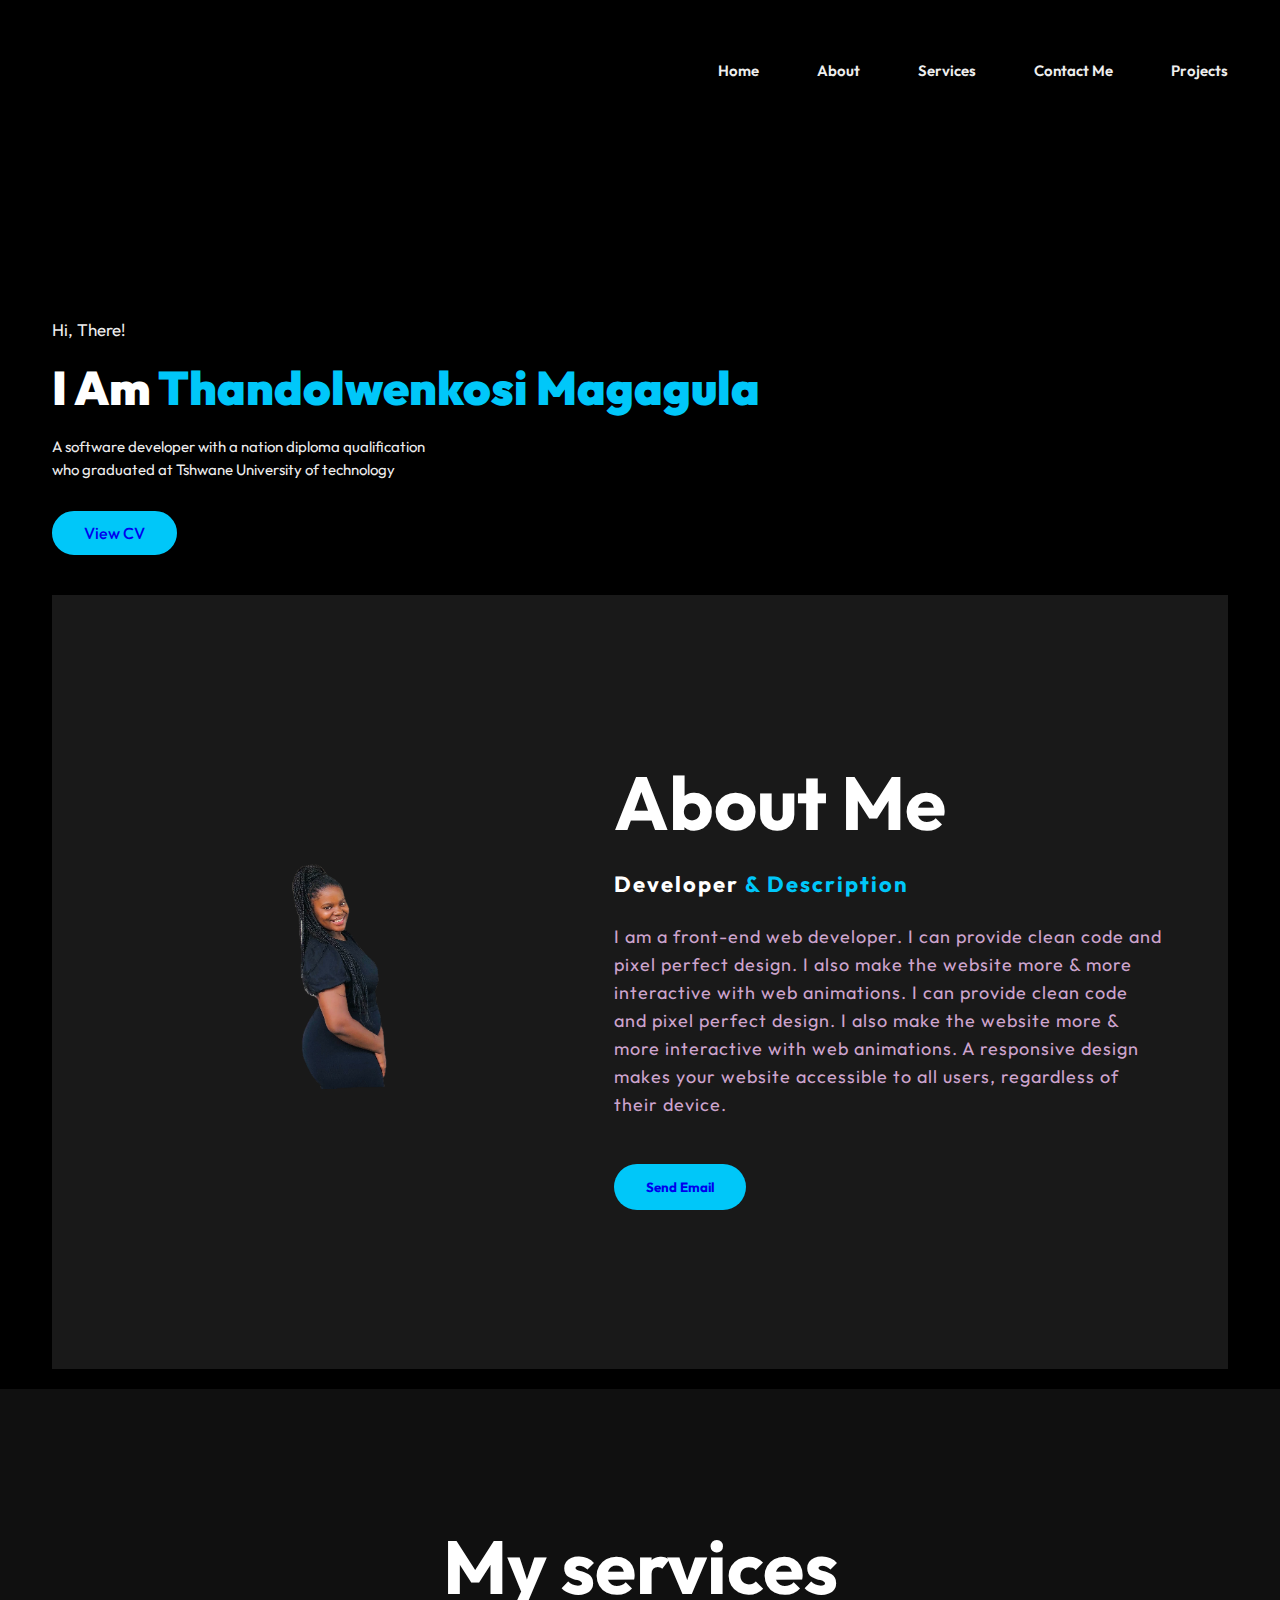
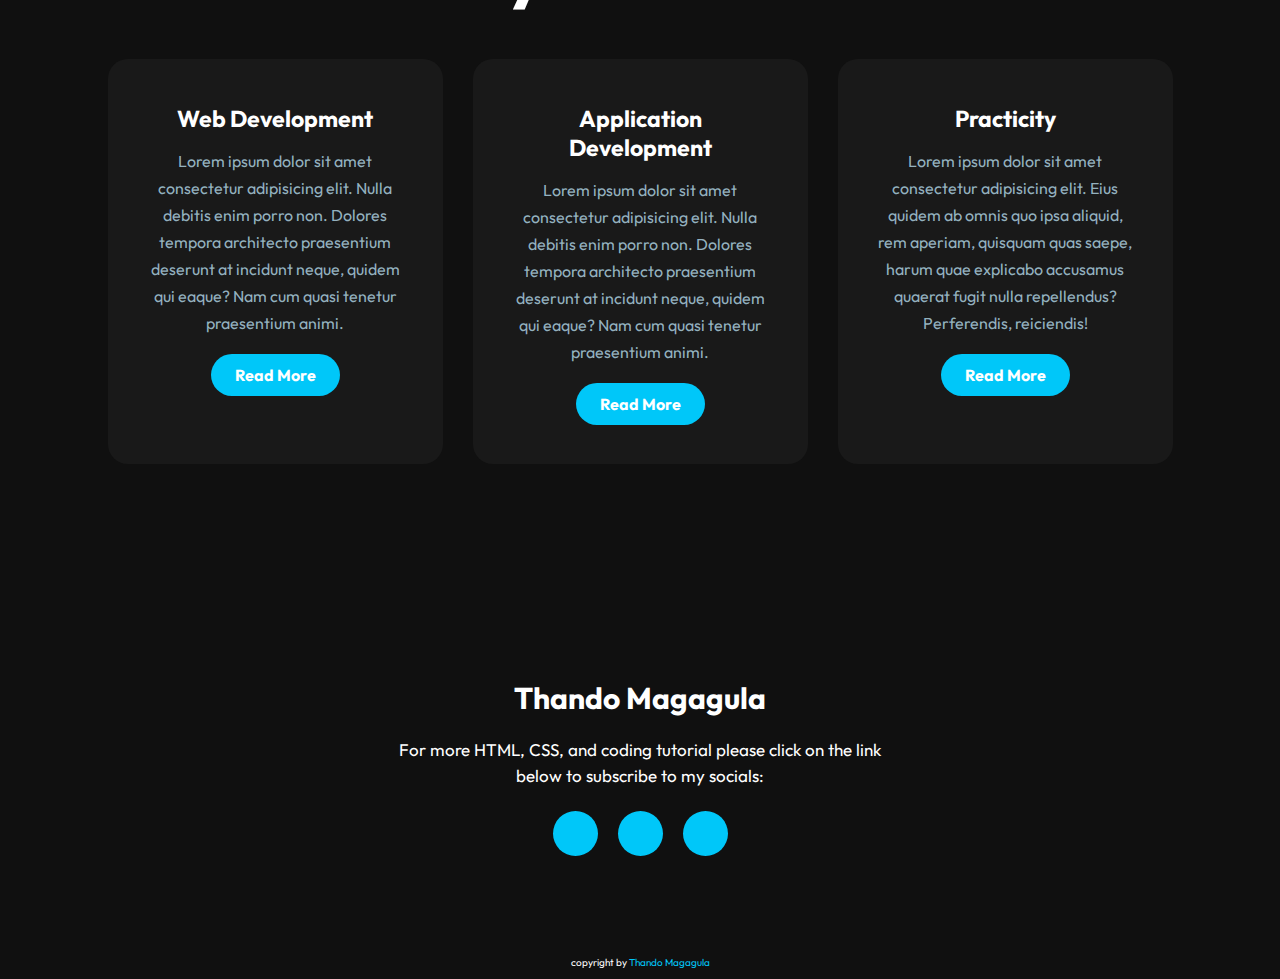
==== index.html @ a2f6e9e7 "Add files via upload" ====
<!DOCTYPE html>
<html>
    <head>
        <meta name="referrer" content="strict-origin" />
       <title>Thandolwenkosi</title> 
       <link rel="stylesheet" href="style.css">
  
 
       <link rel="preconnect" href="https://fonts.googleapis.com">
        <link rel="preconnect" href="https://fonts.gstatic.com" crossorigin>
        <link href="https://fonts.googleapis.com/css2?family=Outfit:wght@100;200;300;400;600&display=swap" rel="stylesheet">
        
        <link rel="preconnect" href="https://fonts.gstatic.com" />
        <link
          href="https://fonts.googleapis.com/css2?family=Josefin+Sans:ital,wght@0,100;0,200;0,300;0,400;0,500;0,600;0,700;1,100;1,200;1,300;1,400;1,500;1,600;1,700&display=swap"
          rel="stylesheet"
        />
        <link
          rel="stylesheet"
          href="https://cdnjs.cloudflare.com/ajax/libs/font-awesome/6.1.1/css/all.min.css"
          integrity="sha512-KfkfwYDsLkIlwQp6LFnl8zNdLGxu9YAA1QvwINks4PhcElQSvqcyVLLD9aMhXd13uQjoXtEKNosOWaZqXgel0g=="
          crossorigin="anonymous"
          referrerpolicy="no-referrer"
        />
    </head>
    <body>
<section class="hero">
<div class="main-width"> 
    <header>
        <div class="logo">
      
            <i class="fa-solid fa-t"></i>
        </div>
        <nav>
            <div class="hamb"> 
                <span></span>
                <span></span>
                <span></span>
            </div>
            <div class="nav-list"> 
                <li><a href="#">Home</a></li>
                <li><a href="#">About</a></li>
                <li><a href="#">Services</a></li>
                <li><a href="#">Contact Me</a></li>
                <li><a href="#">Projects</a></li>
            </div>
        </nav>
    </header>
  <div class="container">
   
    <div class="hero-text">
<h3>Hi, There!</h3>
<h1>I Am <span>Thandolwenkosi Magagula</span></h1>
<p>A software developer with a nation diploma qualification <br> who graduated at Tshwane University of technology </p>

<button type="button"><a href="assets/tsg magagula's cv.pdf" download="cv">
  View CV
  </a></button>
</div>
 <!----- About Section start ---->
 <section class="about">
  <div class="main">
    <img src="assets/Removal-324.png" alt="" />
    <div class="about-text">
      <h2>About Me</h2>
      <h5>Developer <span>& Description</span></h5>
      <p>
        I am a front-end web developer. I can provide clean code and pixel
        perfect design. I also make the website more & more interactive with
        web animations. I can provide clean code and pixel perfect design. I
        also make the website more & more interactive with web animations. A
        responsive design makes your website accessible to all users,
        regardless of their device.
      </p>
      <button>
      
      <a href="https://mail.google.com/mail/?view=cm&fs=1&to=tsgmagagula@gmail.com&cc=218728448@tut4life.ac.za&su=SUBJECT&body=Hi" target="_blank">Send Email</a>
    </button>
    </div>
  </div>
</section>
++
  </div> 

</div>
<!------- service section start --->
<div class="service">
    <div class="title">
      <h2>My services</h2>
    </div>

    <div class="box">
      <div class="card">
        <i class="fas fa-bars"></i>
        <h5>Web Development</h5>
        <div class="pra">
          <p>
            Lorem ipsum dolor sit amet consectetur adipisicing elit. Nulla debitis enim porro non. Dolores tempora architecto praesentium deserunt at incidunt neque, quidem qui eaque? Nam cum quasi tenetur praesentium animi.
          </p>
          <p style="text-align: center">
            <a class="button" href="#">Read More</a>
          </p>
        </div>
      </div>

      <div class="card">
        <i class="far fa-user"></i>
        <h5>Application Development</h5>
        <div class="pra">
          <p>
           Lorem ipsum dolor sit amet consectetur adipisicing elit. Nulla debitis enim porro non. Dolores tempora architecto praesentium deserunt at incidunt neque, quidem qui eaque? Nam cum quasi tenetur praesentium animi.
          </p>
          <p style="text-align: center">
            <a class="button" href="#">Read More</a>
          </p>
        </div>
      </div>

      <div class="card">
        <i class="far fa-bell"></i>
        <h5>Practicity</h5>
        <div class="pra">
          <p>
            Lorem ipsum dolor sit amet consectetur adipisicing elit. Eius quidem ab omnis quo ipsa aliquid, rem aperiam, quisquam quas saepe, harum quae explicabo accusamus quaerat fugit nulla repellendus? Perferendis, reiciendis!
          </p>
          <p style="text-align: center">
            <a class="button" href="#">Read More</a>
          </p>
        </div>
      </div>
    </div>
  </div>
</section>
<script src="script.js"></script>
<footer>
      <p>Thando Magagula</p>
      <p>
        For more HTML, CSS, and coding tutorial please click on the link below
        to subscribe to my socials:
      </p>
      <div class="social">
        <a href="#"><i class="fab fa-facebook-f"></i></a>
        <a href="#"><i class="fab fa-instagram"></i></a>
        <a href="#"><i class="fab fa-dribbble"></i></a>
      </div>
      <p class="end">copyright by <span>Thando Magagula</span></p>
    </footer>
    </body>
</html>
---- style.css ----
*{
    padding: 0;
    margin: 0;
    box-sizing: border-box;
    font-family: 'Outfit', sans-serif;
    text-decoration: none;
}
body
{
    overflow-x: hidden;
}
.main-width
{
    width: 1280px;
    max-width: 95%;
    margin: 0 auto;
    padding: 0px 20px;
}
.hero
{
    width:100%;
    height:100%;
    min-height: 100vh;
     /* background: url('assets/Capture.PNG'); */
     background-color: black;
    background-size: cover;
    background-position: center;
    position: relative;
}
header{
    padding: 40px 0 30px;
    display:flex;
    align-items: center;
    justify-content: space-between;
}
.logo i{
    height: 55px;
    width:55px;
    background: transparent;
    border: 2px solis #00c7f9;
    color: #00c7f9;
    border-radius: 50%;
    display: inline-flex;
    align-items: center;
    justify-content: center;
    font-size: 20px;
    cursor: pointer;

}
nav .hamb
{
    width: 35px;
    height: 24px;
    right: 3%;
    top:60px;
    z-index: 5;
    background: transparent;
    position: absolute;
    cursor: pointer;
    display: none;
}
nav .hamb span
{
    display: block;
    background:  #00c7f9;
    width: 100%;
    height: 3px;
    transition:  0.3s;
    transition-property: transform,opacity;
    

}
nav .hamb span:nth-child(2){
    margin: 7px 0px;
}
nav .nav-list{
    display: inline-block;
}
nav .nav-list li
{
    display: inline-block;
}
nav .nav-list li a{
    display: inline-block;
    color: #eee;
    margin-left: 55px;
    font-size: 15px;
    font-weight: 600;
}
nav .nav-list li :not(:last-child) a:hover{
    color: #00c7f9;
    transition: 0.4s;
}
nav ul li a:hover {
  color: #f9004d;
  transition: 0.4s;
}
.container
{
    padding-top: 190px;
}
.container img{
  height: auto;
  width: 430px;
  transition: 0.5s;
}
.container .hero-text
{
    margin-bottom: 40px;
}
.container .hero-text h1
{
    color:white;
    font-size: 47px;
    font-weight: 900;
    line-height: 1.2;
    margin: 20px 0px 20px;
}
span{
    color:  #00c7f9;
}
.container .hero-text h3{
    color:#eee;
    font-weight:400;
    font-size: 17px;
}
.container .hero-text p{
    width: 440px;
    max-width: 100%;
    color: #eee;
    font-size: 15px;
    line-height: 1.5;
    margin-bottom: 30px;
}
.container .hero-text button
{
    color:#eee;
    background-color:  #00c7f9;
    font-size: 16px;
    font-weight: 500;
    line-height: 24px;
    padding: 8px 30px;
    border: 2px solid  #00c7f9;
    border-radius: 30px;
    cursor: pointer;
}
.container .hero-text button:hover
{
    background: transparent;
    border: 2px solid #00c7f9;
    color: #eee;
    transition: 0.4s;
}
.bottom {
    margin-top: 243px;
    padding-bottom: 40px;
}
.bottom p{

    color: #eee;
letter-spacing: 2px;
font-size: 15px;
}
@media screen and (max-width:980px){
   nav .hamb{
    display: initial;
   } 
   .click{
    top: 46px;
   }
   .click span{
    position: absolute;
    margin-top: 12px;
   }
   .click span :first-child
   {
transform: rotate(-40deg);
   }
   .click span:nth-child(2)
   {
    opacity: 0;
    margin: 0;
   }
   .click span:last-child{
    transform: rotate(40deg);
top:0;
   }
   nav .nav-list{
    position: absolute;
    top:90px;
    right: -65%;
    bottom:0;
    width: 60%;
    height: 50%;
    background: black;
    z-index: 2;
    padding: 6% 9%;
    transition: 0.3s right;
    border-radius: 10px;
   }
   nav .nav-list li{
    display: block;
   }
   nav .nav-list li a{
    display: block;
    text-align: center;
    font-size: 18px;
    font-weight: 400;
    margin-left: 0;
    margin-bottom: 40px;
   }
}
nav .nav-list.open {
    right: 0;
}

.service {
    background-color: #101010;
    width: 100%;
    padding: 100px 0px;
  }
  .title h2 {
    color: white;
    font-size: 75px;
    width: 1130px;
    margin: 30px auto;
    text-align: center;
  }
  .box {
    display: flex;
    justify-content: center;
    align-items: center;
    min-height: 400px;
  }
  .card {
    /* height: 365px; */
    height: 405px;
    width: 335px;
    padding: 20px 35px;
    background: #191919;
    border-radius: 20px;
    margin: 15px;
    position: relative;
    overflow: hidden;
    text-align: center;
  }
  .card i {
    font-size: 50px;
    display: block;
    text-align: center;
    margin: 25px 0px;
    color: #00c7f9;
  }
  h5 {
    color: white;
    font-size: 23px;
    margin-bottom: 15px;
  }
  .pra p {
    color: rgba(183, 220, 235, 0.8);
    font-size: 16px;
    line-height: 27px;
    margin-bottom: 25px;
  }
  .card .button {
    background-color: #00c7f9;
    color: white;
    text-decoration: none;
    border: 2px solid transparent;
    font-weight: bold;
    padding: 9px 22px;
    border-radius: 30px;
    transition: 0.4s;
  }
  
  .card .button:hover {
    background-color: transparent;
    border: 2px solid  #00c7f9;
    cursor: pointer;
  }
  
/*footer*/
footer {
    position: relative;
    width: 100%;
    height: 400px;
    background: #101010;
    display: flex;
    flex-direction: column;
    align-items: center;
    justify-content: center;
  }
  footer p:nth-child(1) {
    font-size: 30px;
    color: white;
    margin-bottom: 20px;
    font-weight: bold;
  }
  footer p:nth-child(2) {
    color: white;
    font-size: 17px;
    width: 500px;
    line-height: 26px;
    text-align: center;
  }
  .social {
    display: flex;
  }
  .social a {
    width: 45px;
    height: 45px;
    display: flex;
    align-items: center;
    justify-content: center;
    background: #00c7f9;
    border-radius: 50%;
    margin: 22px 10px;
    color: white;
    text-decoration: none;
    font-size: 20px;
  }
  
  .social a:hover {
    transform: rotate(360deg) scale(1.3);
    transition: 0.5s;
  }
  .end {
    position: absolute;
    color: white;
    bottom: 10px;
    font-size: 10px;
  }
  /*about me*/
  .about {
    width: 100%;
    padding: 100px 0px;
    background-color: #191919;
  }
  .about img {
    height: auto;
    width: 430px;
    transition: 0.5s;
  }
  .about img:hover {
    /* transform-origin: top right; */
    transform: scale(1.01);
  }
  .about-text {
    width: 550px;
  }
  .main {
    width: 1130px;
    max-width: 95%;
    display: flex;
    margin: 0 auto;
    align-items: center;
    justify-content: space-around;
  }
  .about-text h2 {
    color: white;
    font-size: 75px;
    text-transform: capitalize;
    margin-bottom: 20px;
  }
  .about-text h5 {
    color: white;
    letter-spacing: 2px;
    font-size: 22px;
    margin-bottom: 25px;
    text-transform: capitalize;
  }
  .about-text p {
    color: #fcfc;
    letter-spacing: 1px;
    font-size: 18px;
    line-height: 28px;
    margin-bottom: 45px;
  }
  button {
    background-color: #00c7f9;
    color: #fff;
    text-decoration: none;
    border: 2px solid transparent;
    font-weight: bold;
    padding: 13px 30px;
    border-radius: 30px;
    transition: 0.4s;
  }
  button:hover {
    background-color: transparent;
    border: 2px solid #00c7f9;
    cursor: pointer;
  }
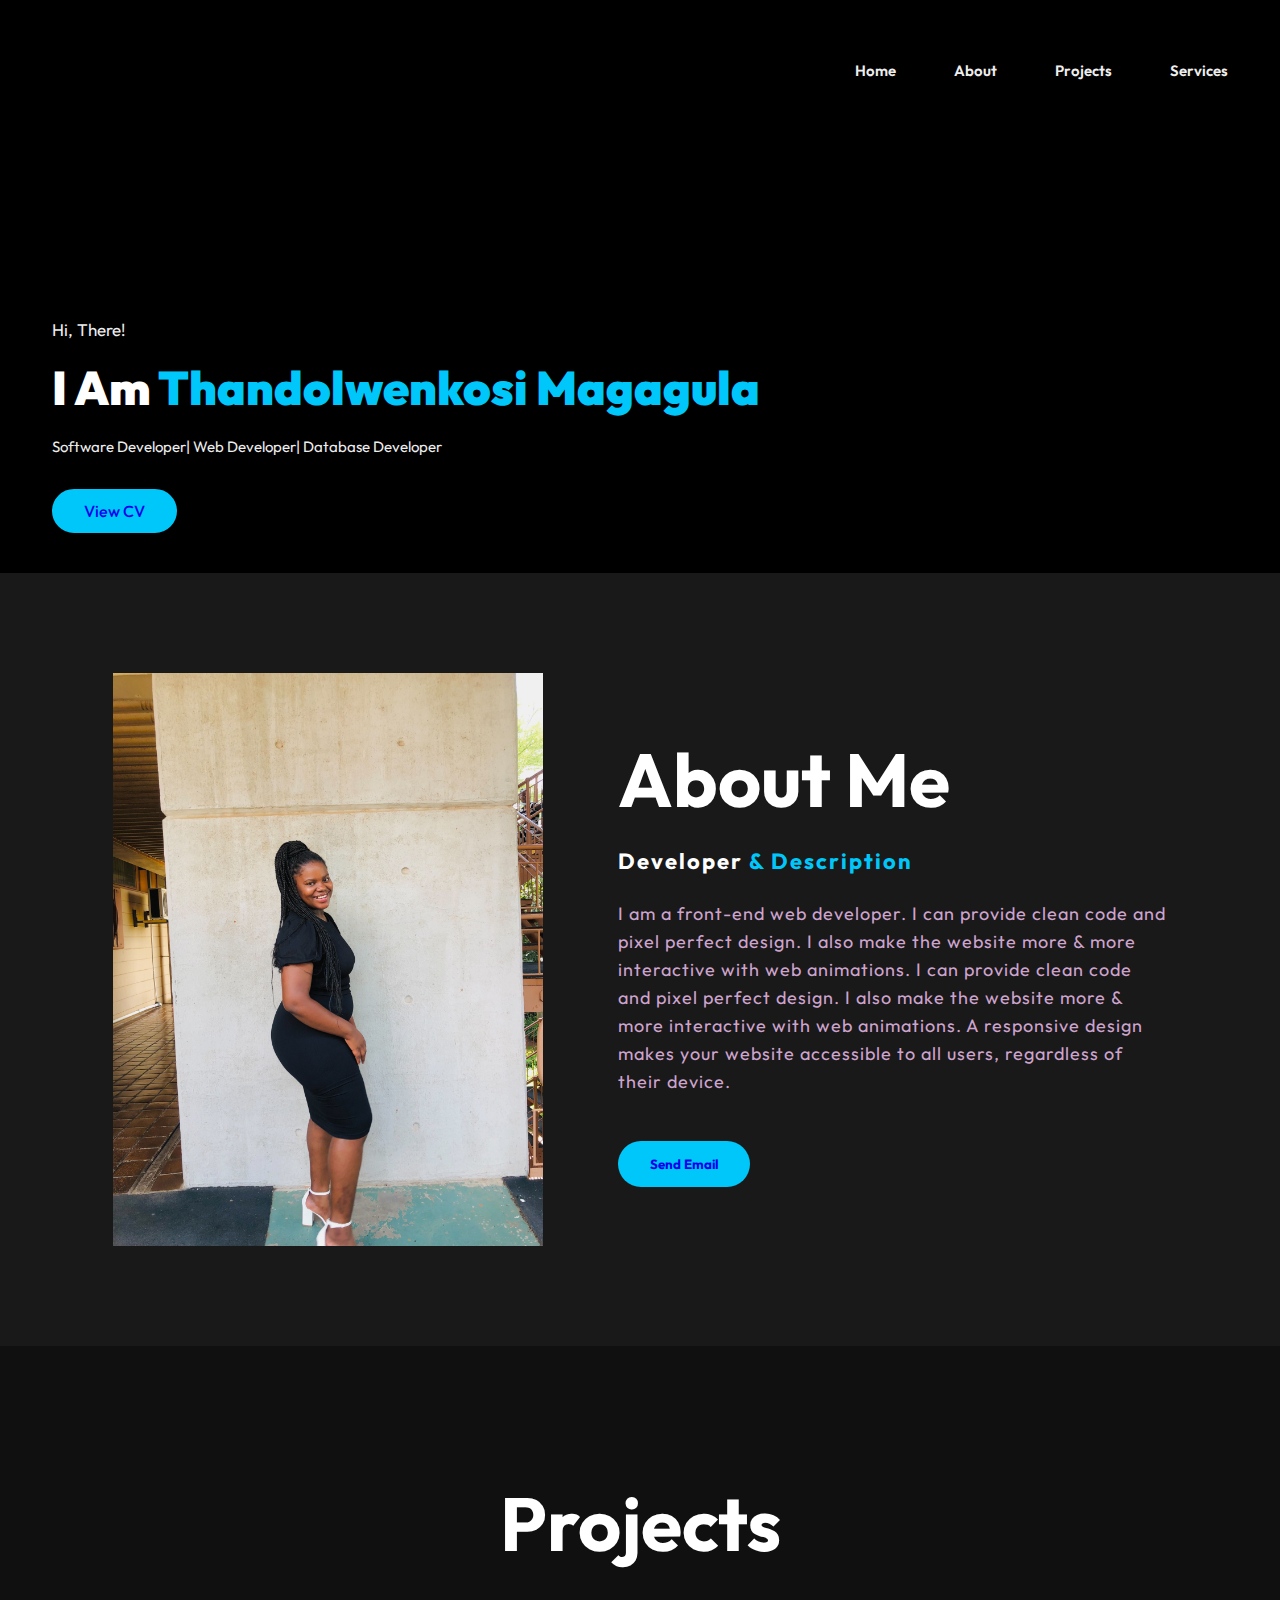
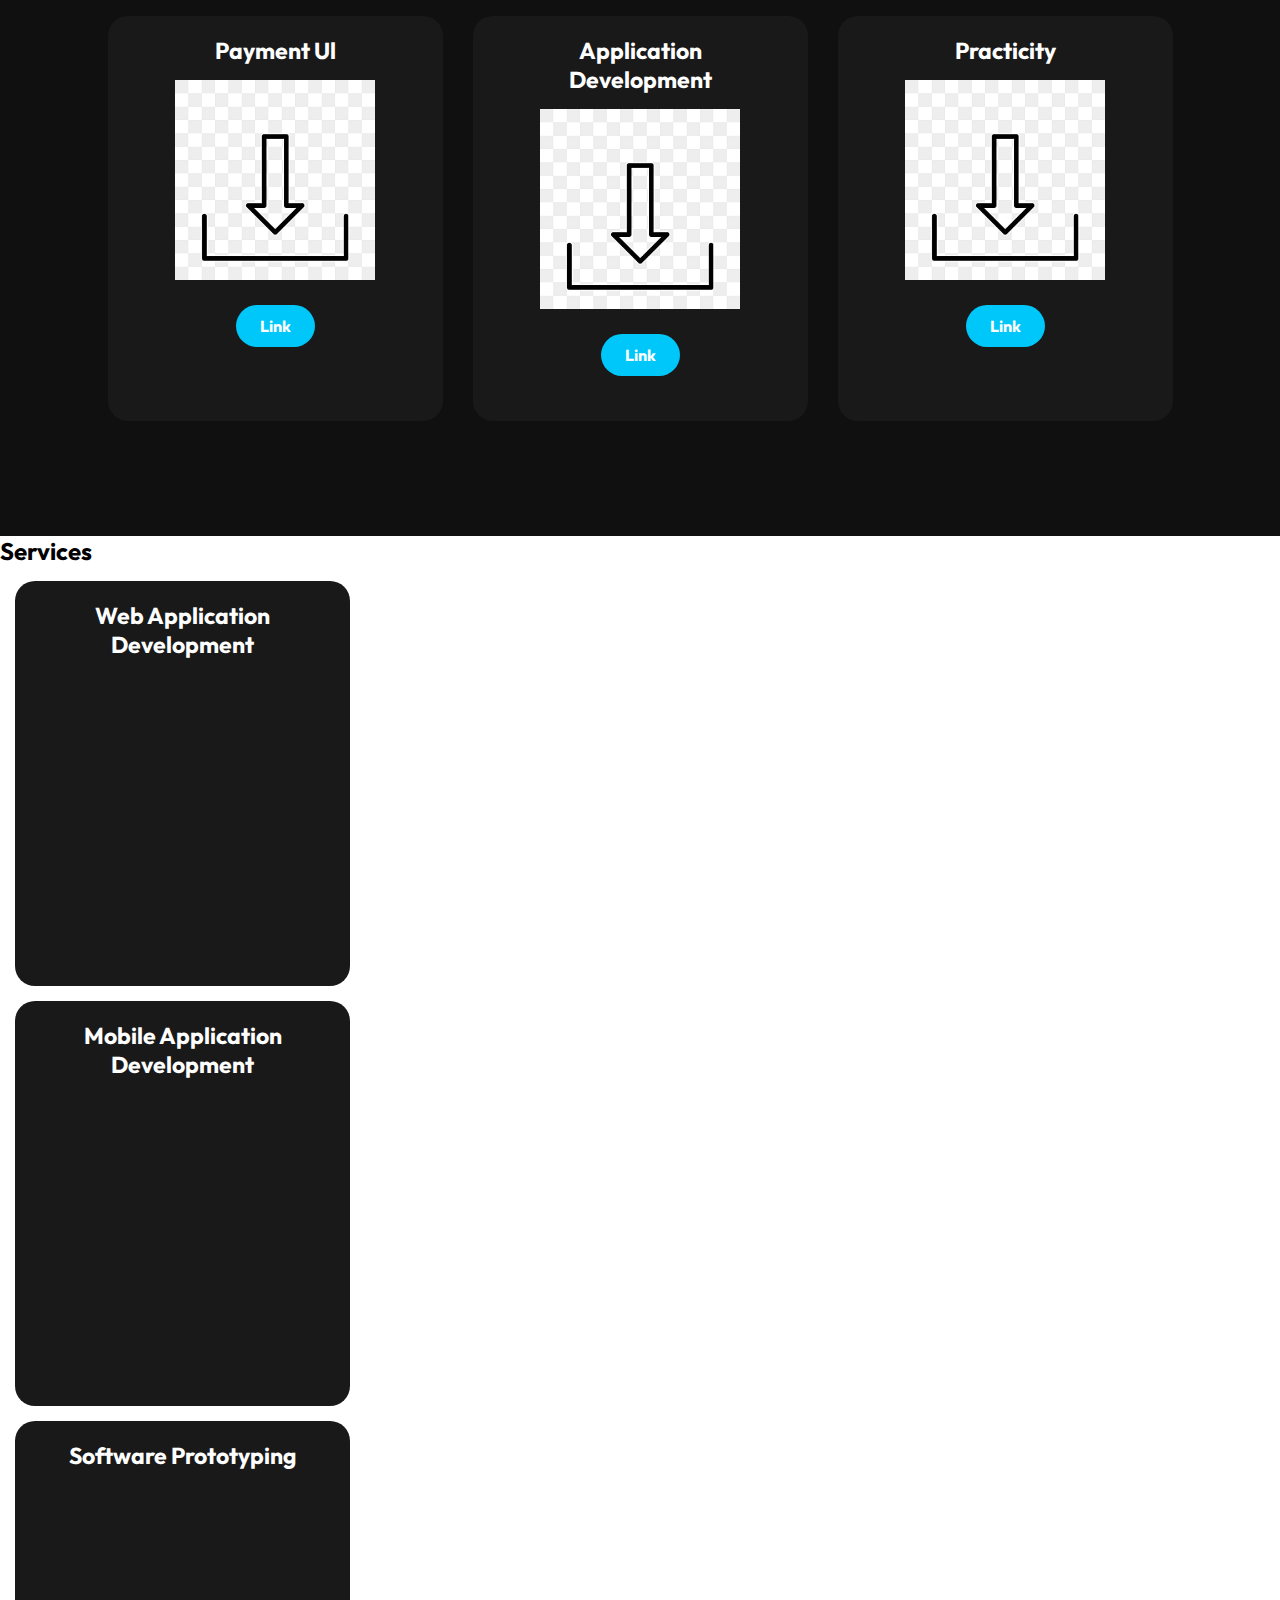
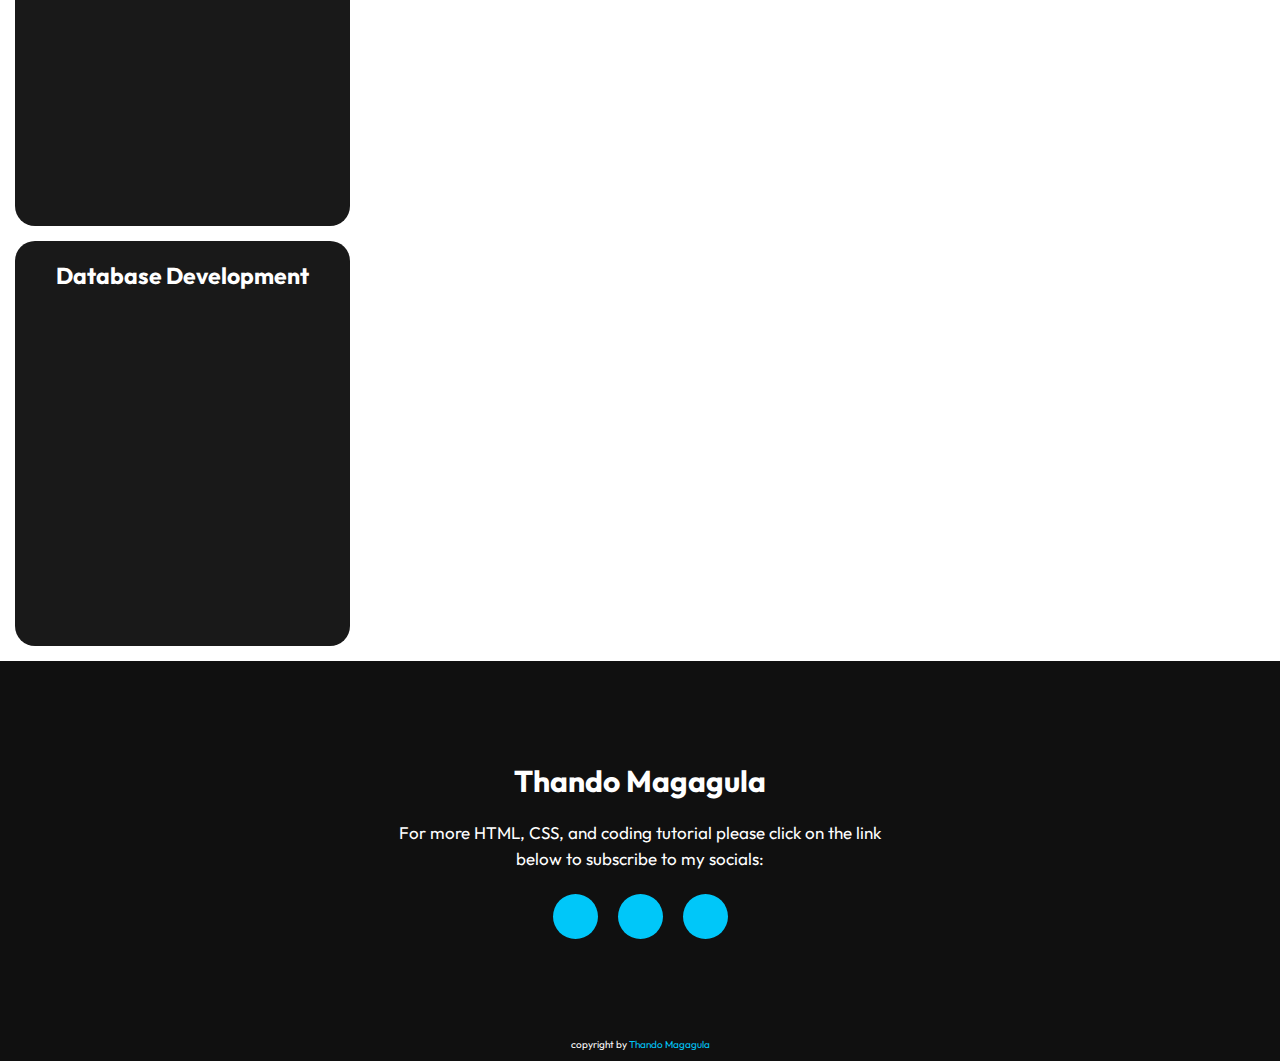
==== commit f91d026c: "Add files via upload" ====
--- a/index.html
+++ b/index.html
@@ -38,11 +38,10 @@
                 <span></span>
             </div>
             <div class="nav-list"> 
-                <li><a href="#">Home</a></li>
-                <li><a href="#">About</a></li>
-                <li><a href="#">Services</a></li>
-                <li><a href="#">Contact Me</a></li>
-                <li><a href="#">Projects</a></li>
+                <li><a href="index.html">Home</a></li>
+                <li><a href="index.html">About</a></li>
+                <li><a href="index.html">Projects</a></li>
+                <li><a href="index.html">Services</a></li>
             </div>
         </nav>
     </header>
@@ -51,16 +50,21 @@
     <div class="hero-text">
 <h3>Hi, There!</h3>
 <h1>I Am <span>Thandolwenkosi Magagula</span></h1>
-<p>A software developer with a nation diploma qualification <br> who graduated at Tshwane University of technology </p>
+<p>Software Developer| Web Developer| Database Developer</p>
 
 <button type="button"><a href="assets/tsg magagula's cv.pdf" download="cv">
   View CV
   </a></button>
 </div>
- <!----- About Section start ---->
- <section class="about">
+ 
+
+  </div> 
+
+</div>
+<!----- About Section start ---->
+<section class="about">
   <div class="main">
-    <img src="assets/Removal-324.png" alt="" />
+    <img src="assets/IMG_6666.jpg" alt="" />
     <div class="about-text">
       <h2>About Me</h2>
       <h5>Developer <span>& Description</span></h5>
@@ -78,61 +82,86 @@
     </button>
     </div>
   </div>
+ 
 </section>
-++
-  </div> 
-
-</div>
 <!------- service section start --->
 <div class="service">
     <div class="title">
-      <h2>My services</h2>
+      <h2>Projects</h2>
     </div>
 
     <div class="box">
       <div class="card">
-        <i class="fas fa-bars"></i>
-        <h5>Web Development</h5>
+       
+        <h5>Payment Ul</h5>
         <div class="pra">
           <p>
-            Lorem ipsum dolor sit amet consectetur adipisicing elit. Nulla debitis enim porro non. Dolores tempora architecto praesentium deserunt at incidunt neque, quidem qui eaque? Nam cum quasi tenetur praesentium animi.
+          <img src="assets/downloadicon.jpg" style="height: 200px; width: 350;">
           </p>
           <p style="text-align: center">
-            <a class="button" href="#">Read More</a>
+            <a class="button" href="#">Link</a>
           </p>
         </div>
       </div>
 
       <div class="card">
-        <i class="far fa-user"></i>
+      
         <h5>Application Development</h5>
         <div class="pra">
           <p>
-           Lorem ipsum dolor sit amet consectetur adipisicing elit. Nulla debitis enim porro non. Dolores tempora architecto praesentium deserunt at incidunt neque, quidem qui eaque? Nam cum quasi tenetur praesentium animi.
+            <img src="assets/downloadicon.jpg" style="height: 200px; width: 350;">
           </p>
           <p style="text-align: center">
-            <a class="button" href="#">Read More</a>
+            <a class="button" href="#">Link</a>
           </p>
         </div>
       </div>
 
       <div class="card">
-        <i class="far fa-bell"></i>
+      
         <h5>Practicity</h5>
         <div class="pra">
           <p>
-            Lorem ipsum dolor sit amet consectetur adipisicing elit. Eius quidem ab omnis quo ipsa aliquid, rem aperiam, quisquam quas saepe, harum quae explicabo accusamus quaerat fugit nulla repellendus? Perferendis, reiciendis!
+            <img src="assets/downloadicon.jpg" style="height: 200px; width: 350;">
           </p>
           <p style="text-align: center">
-            <a class="button" href="#">Read More</a>
+            <a class="button" href="#">Link</a>
           </p>
         </div>
       </div>
     </div>
   </div>
 </section>
+<section class="services">
+  <h2>Services</h2>
+<div class="card">
+  <h5>Web Application Development</h5>
+  <p>
+    
+  </p>
+  </div>
+ <div class="card">
+  <h5>Mobile Application Development</h5>
+  <p>
+
+  </p>
+  </div>
+  <div class="card">
+  <h5>Software Prototyping</h5>
+  <p>
+
+  </p>
+</div>
+<div class="card">
+  <h5>Database Development</h5>
+  <p>
+
+  </p>
+</div>
+</section>
 <script src="script.js"></script>
 <footer>
+ 
       <p>Thando Magagula</p>
       <p>
         For more HTML, CSS, and coding tutorial please click on the link below
--- a/style.css
+++ b/style.css
@@ -21,7 +21,7 @@
     width:100%;
     height:100%;
     min-height: 100vh;
-     /* background: url('assets/Capture.PNG'); */
+    
      background-color: black;
     background-size: cover;
     background-position: center;
@@ -87,7 +87,7 @@
     font-size: 15px;
     font-weight: 600;
 }
-nav .nav-list li :not(:last-child) a:hover{
+nav .nav-list li a:hover{
     color: #00c7f9;
     transition: 0.4s;
 }
@@ -390,4 +390,8 @@
     background-color: transparent;
     border: 2px solid #00c7f9;
     cursor: pointer;
+  }
+  .services
+  {
+    
   }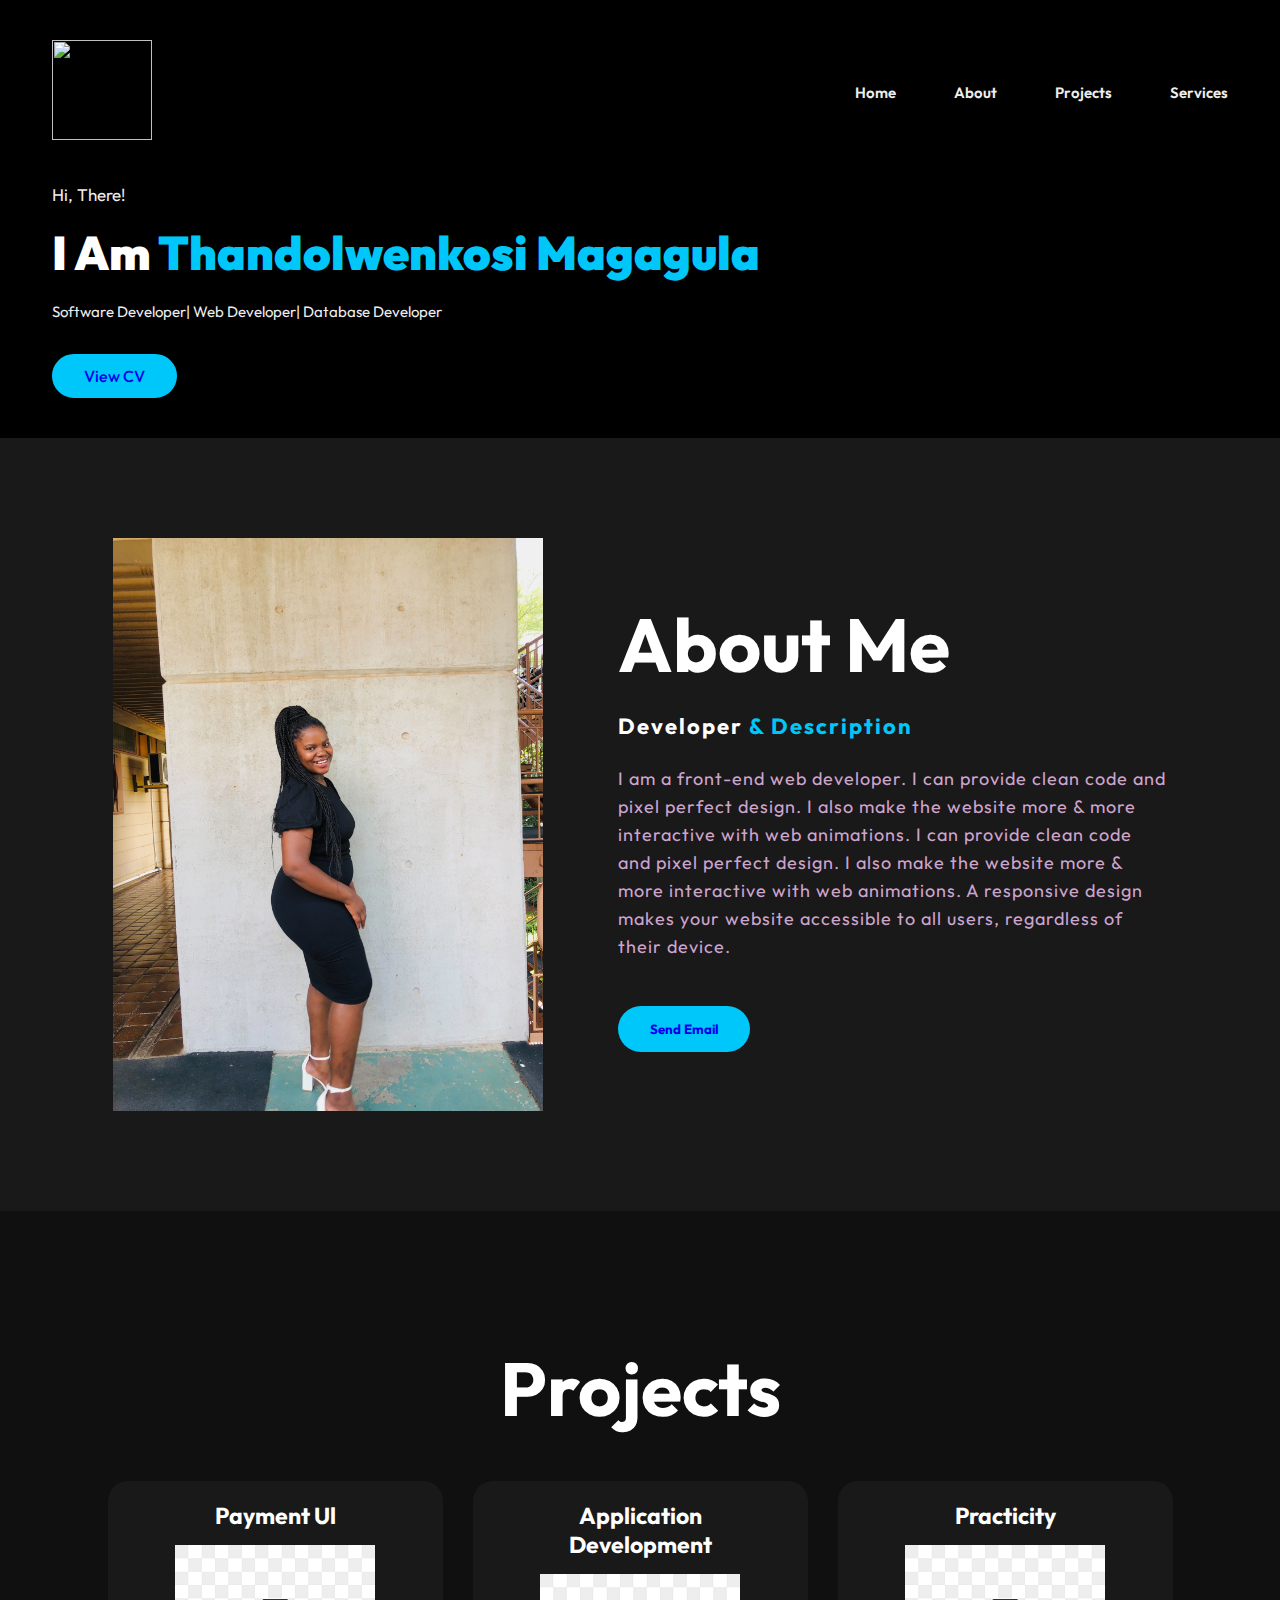
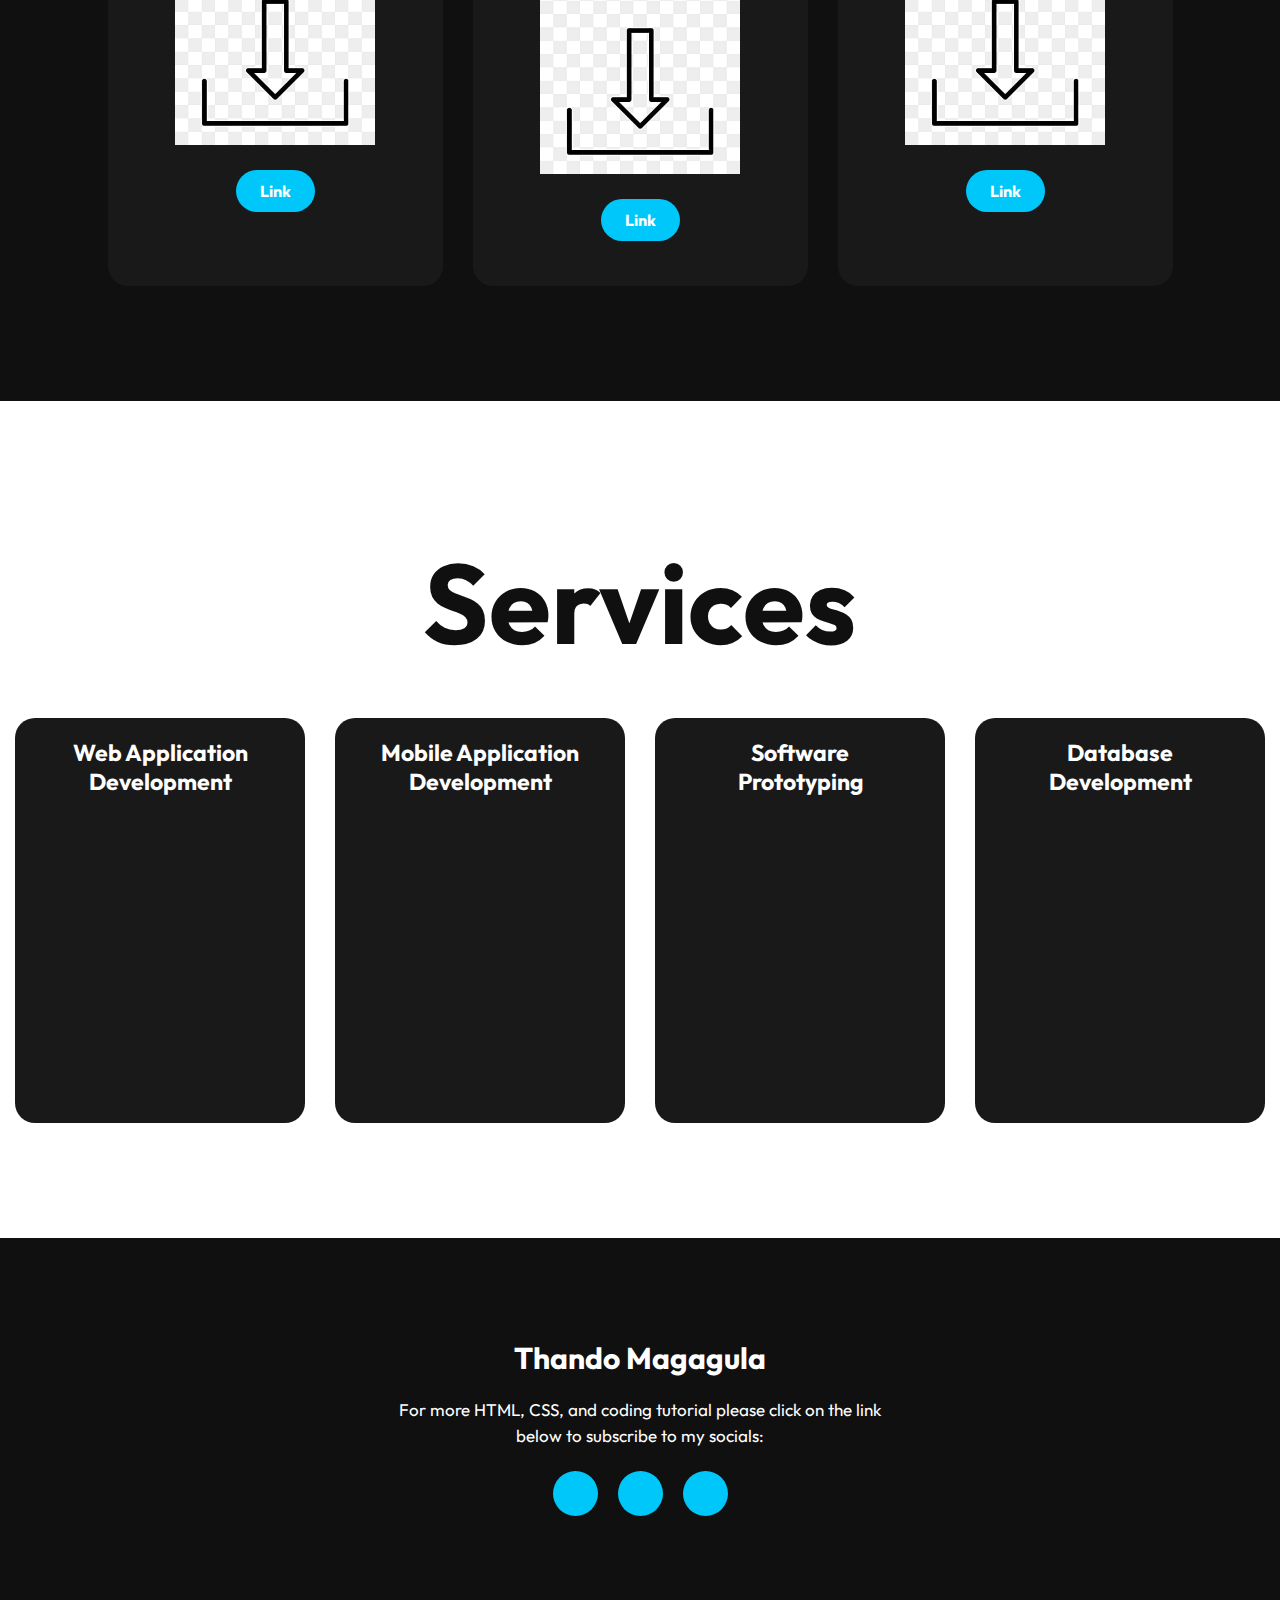
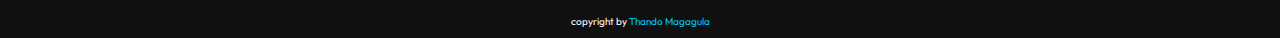
==== commit 5e2e7e51: "Add files via upload" ====
--- a/index.html
+++ b/index.html
@@ -29,7 +29,7 @@
     <header>
         <div class="logo">
       
-            <i class="fa-solid fa-t"></i>
+         <img src="assets/THANDO'S LOGO.png" style="height: 100px; width: 100px;">
         </div>
         <nav>
             <div class="hamb"> 
@@ -132,8 +132,15 @@
     </div>
   </div>
 </section>
+<!------------------------------------------------------------------------------------------------------------------------------------------------------------------------>
 <section class="services">
-  <h2>Services</h2>
+  <div class="title1">
+    <h2>Services</h2>
+  </div>
+
+  <div class="box">
+
+
 <div class="card">
   <h5>Web Application Development</h5>
   <p>
@@ -158,6 +165,7 @@
 
   </p>
 </div>
+</div>
 </section>
 <script src="script.js"></script>
 <footer>
--- a/style.css
+++ b/style.css
@@ -97,7 +97,7 @@
 }
 .container
 {
-    padding-top: 190px;
+    padding-top: 10px;
 }
 .container img{
   height: auto;
@@ -213,7 +213,19 @@
 nav .nav-list.open {
     right: 0;
 }
-
+.services
+  {
+    width: 100%;
+    padding: 100px 0px;
+  }
+.services .title1
+  {
+color: #101010;
+font-size: 75px;
+width: 1130px;
+margin: 30px auto;
+text-align: center;
+  }
 .service {
     background-color: #101010;
     width: 100%;
@@ -391,7 +403,4 @@
     border: 2px solid #00c7f9;
     cursor: pointer;
   }
-  .services
-  {
-    
-  }+  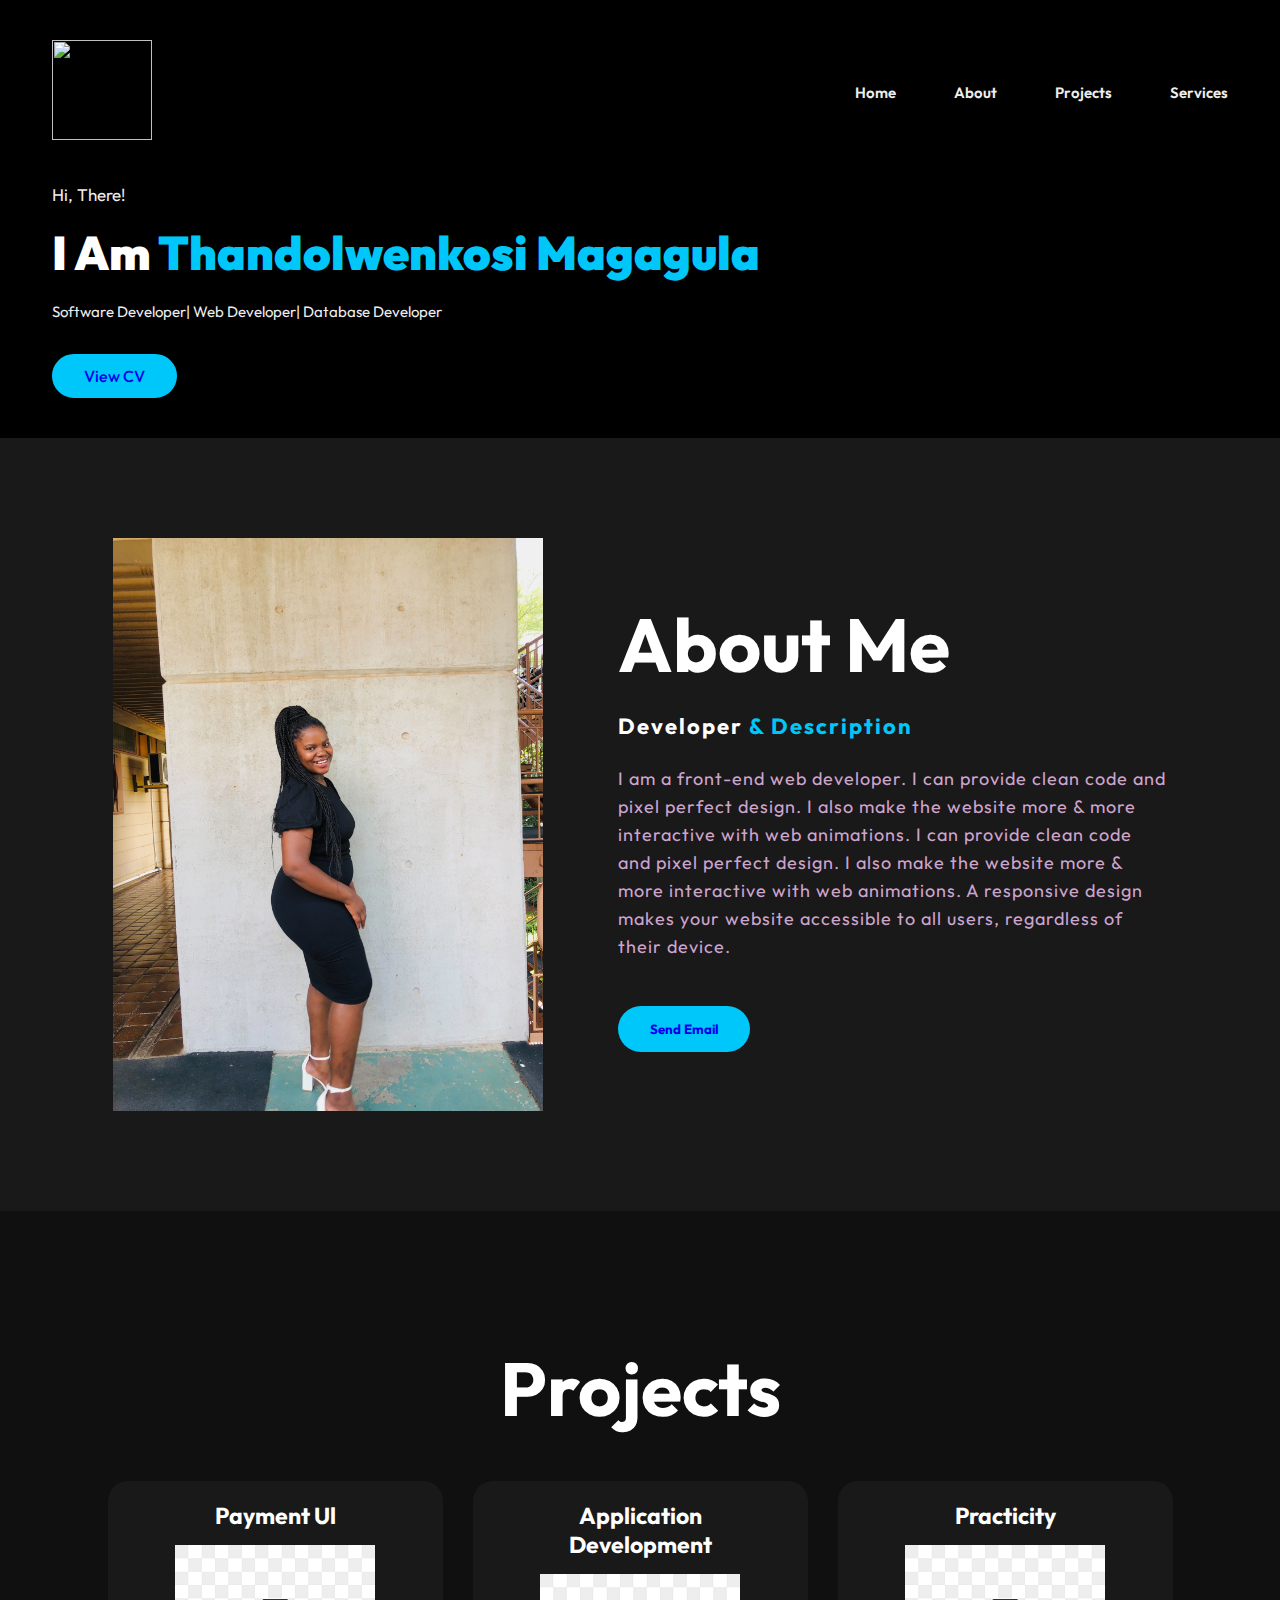
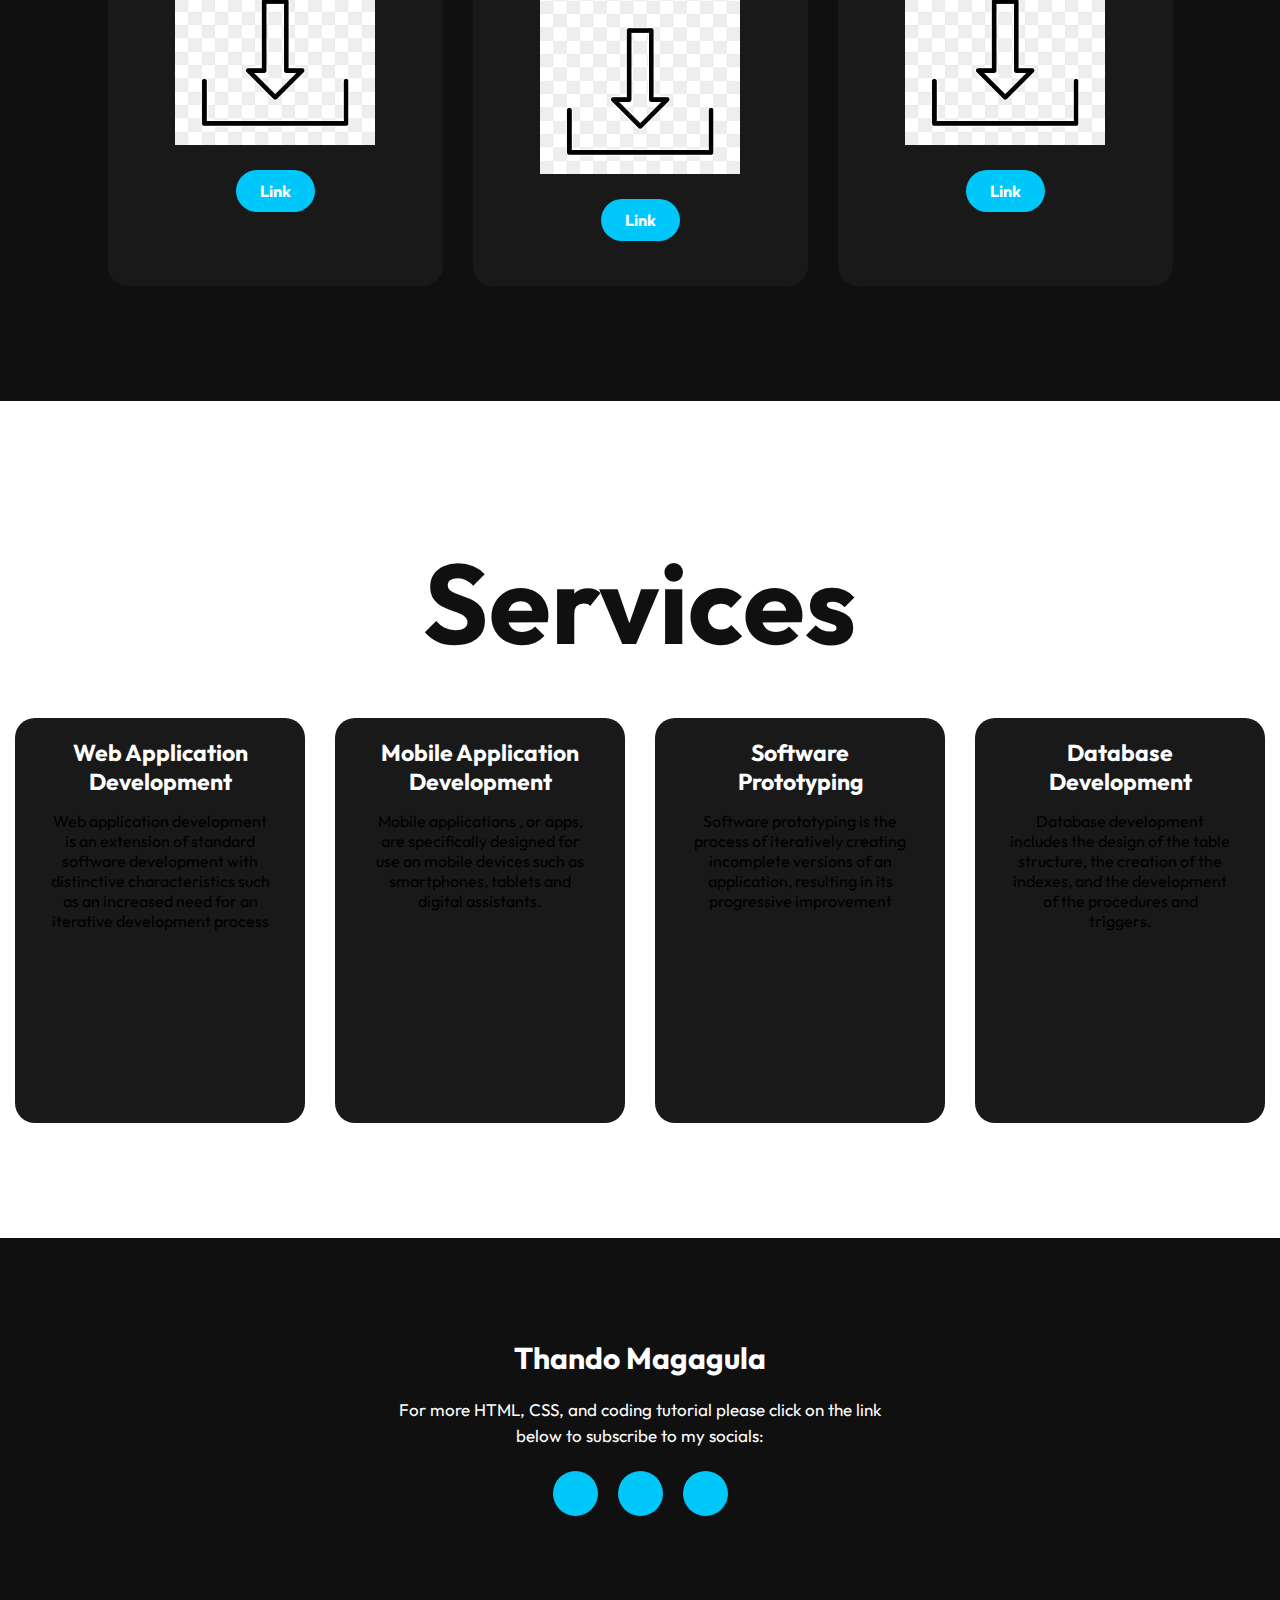
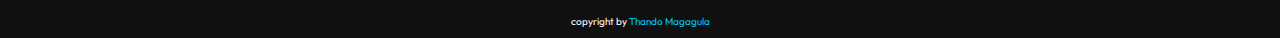
==== commit b247ae96: "Add files via upload" ====
--- a/index.html
+++ b/index.html
@@ -144,25 +144,25 @@
 <div class="card">
   <h5>Web Application Development</h5>
   <p>
-    
+    Web application development is an extension of standard software development with distinctive characteristics such as an increased need for an iterative development process
   </p>
   </div>
  <div class="card">
   <h5>Mobile Application Development</h5>
   <p>
-
+    Mobile applications , or apps, are specifically designed for use on mobile devices such as smartphones, tablets and digital assistants.
   </p>
   </div>
   <div class="card">
   <h5>Software Prototyping</h5>
   <p>
-
+    Software prototyping is the process of iteratively creating incomplete versions of an application, resulting in its progressive improvement
   </p>
 </div>
 <div class="card">
   <h5>Database Development</h5>
   <p>
-
+    Database development includes the design of the table structure, the creation of the indexes, and the development of the procedures and triggers.
   </p>
 </div>
 </div>
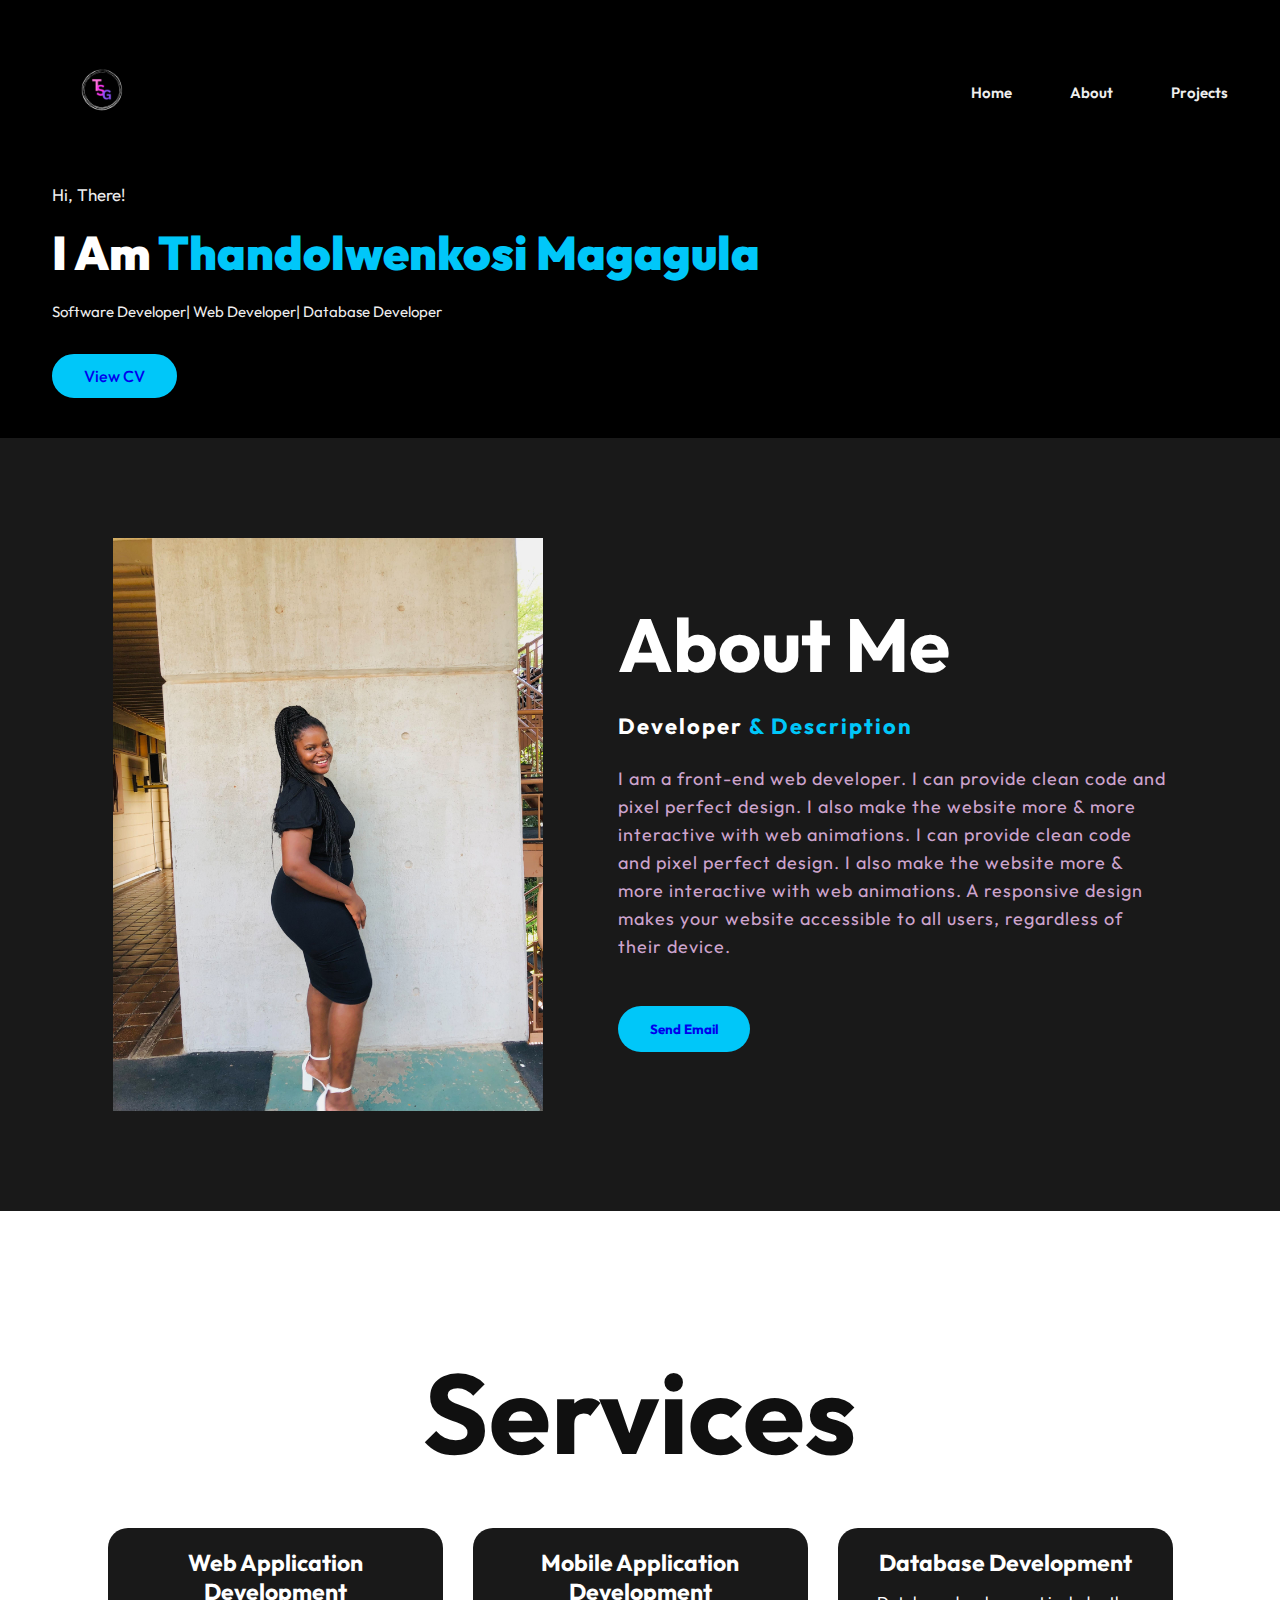
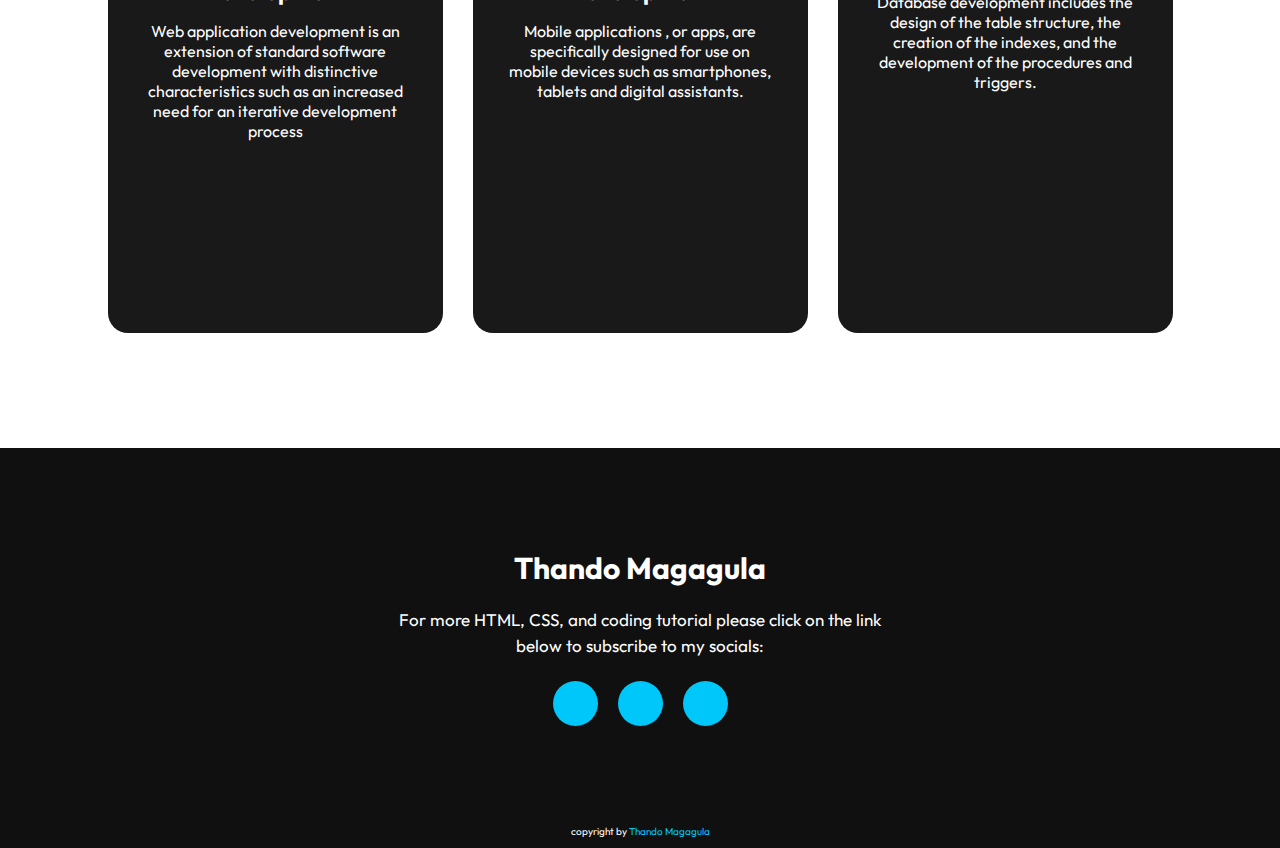
==== commit 9203c766: "Add files via upload" ====
--- a/index.html
+++ b/index.html
@@ -5,7 +5,7 @@
        <title>Thandolwenkosi</title> 
        <link rel="stylesheet" href="style.css">
   
- 
+ <link href="https://cdn.jsdelivr.net/npm/bootstrap@5.0.2/dist/css/bootstrap.min.css" rel="stylesheet" integrity="sha384-EVSTQN3/azprG1Anm3QDgpJLIm9Nao0Yz1ztcQTwFspd3yD65VohhpuuCOmLASjC" crossorigin="anonymous">
        <link rel="preconnect" href="https://fonts.googleapis.com">
         <link rel="preconnect" href="https://fonts.gstatic.com" crossorigin>
         <link href="https://fonts.googleapis.com/css2?family=Outfit:wght@100;200;300;400;600&display=swap" rel="stylesheet">
@@ -29,7 +29,7 @@
     <header>
         <div class="logo">
       
-         <img src="assets/THANDO'S LOGO.png" style="height: 100px; width: 100px;">
+         <img src="assets/logo.jpg" style="height: 100px; width: 100px;">
         </div>
         <nav>
             <div class="hamb"> 
@@ -40,8 +40,8 @@
             <div class="nav-list"> 
                 <li><a href="index.html">Home</a></li>
                 <li><a href="index.html">About</a></li>
-                <li><a href="index.html">Projects</a></li>
-                <li><a href="index.html">Services</a></li>
+                <li><a href="./Projects/Projects.html">Projects</a></li>
+              
             </div>
         </nav>
     </header>
@@ -85,52 +85,7 @@
  
 </section>
 <!------- service section start --->
-<div class="service">
-    <div class="title">
-      <h2>Projects</h2>
-    </div>
 
-    <div class="box">
-      <div class="card">
-       
-        <h5>Payment Ul</h5>
-        <div class="pra">
-          <p>
-          <img src="assets/downloadicon.jpg" style="height: 200px; width: 350;">
-          </p>
-          <p style="text-align: center">
-            <a class="button" href="#">Link</a>
-          </p>
-        </div>
-      </div>
-
-      <div class="card">
-      
-        <h5>Application Development</h5>
-        <div class="pra">
-          <p>
-            <img src="assets/downloadicon.jpg" style="height: 200px; width: 350;">
-          </p>
-          <p style="text-align: center">
-            <a class="button" href="#">Link</a>
-          </p>
-        </div>
-      </div>
-
-      <div class="card">
-      
-        <h5>Practicity</h5>
-        <div class="pra">
-          <p>
-            <img src="assets/downloadicon.jpg" style="height: 200px; width: 350;">
-          </p>
-          <p style="text-align: center">
-            <a class="button" href="#">Link</a>
-          </p>
-        </div>
-      </div>
-    </div>
-  </div>
 </section>
 <!------------------------------------------------------------------------------------------------------------------------------------------------------------------------>
 <section class="services">
@@ -153,12 +108,12 @@
     Mobile applications , or apps, are specifically designed for use on mobile devices such as smartphones, tablets and digital assistants.
   </p>
   </div>
-  <div class="card">
+  <!-- <div class="card">
   <h5>Software Prototyping</h5>
   <p>
     Software prototyping is the process of iteratively creating incomplete versions of an application, resulting in its progressive improvement
   </p>
-</div>
+</div> -->
 <div class="card">
   <h5>Database Development</h5>
   <p>
@@ -167,7 +122,12 @@
 </div>
 </div>
 </section>
-<script src="script.js"></script>
+<script src="script.js">
+  
+</script>
+<script src="https://cdn.jsdelivr.net/npm/bootstrap@5.0.2/dist/js/bootstrap.bundle.min.js" integrity="sha384-MrcW6ZMFYlzcLA8Nl+NtUVF0sA7MsXsP1UyJoMp4YLEuNSfAP+JcXn/tWtIaxVXM" crossorigin="anonymous"></script>
+<script src="https://cdn.jsdelivr.net/npm/@popperjs/core@2.9.2/dist/umd/popper.min.js" integrity="sha384-IQsoLXl5PILFhosVNubq5LC7Qb9DXgDA9i+tQ8Zj3iwWAwPtgFTxbJ8NT4GN1R8p" crossorigin="anonymous"></script>
+<script src="https://cdn.jsdelivr.net/npm/bootstrap@5.0.2/dist/js/bootstrap.min.js" integrity="sha384-cVKIPhGWiC2Al4u+LWgxfKTRIcfu0JTxR+EQDz/bgldoEyl4H0zUF0QKbrJ0EcQF" crossorigin="anonymous"></script>
 <footer>
  
       <p>Thando Magagula</p>
--- a/style.css
+++ b/style.css
@@ -162,11 +162,15 @@
 font-size: 15px;
 }
 @media screen and (max-width:980px){
+  .hero
+  {
+    width: 100%;
+  }
    nav .hamb{
     display: initial;
    } 
    .click{
-    top: 46px;
+    top: 36px;
    }
    .click span{
     position: absolute;
@@ -174,11 +178,11 @@
    }
    .click span :first-child
    {
-transform: rotate(-40deg);
+transform: rotate(-60deg);
    }
    .click span:nth-child(2)
    {
-    opacity: 0;
+    opacity: 12px;
     margin: 0;
    }
    .click span:last-child{
@@ -188,7 +192,7 @@
    nav .nav-list{
     position: absolute;
     top:90px;
-    right: -65%;
+    /* right: -75%; */
     bottom:0;
     width: 60%;
     height: 50%;
@@ -211,7 +215,7 @@
    }
 }
 nav .nav-list.open {
-    right: 0;
+    right:0;
 }
 .services
   {
@@ -250,6 +254,7 @@
     width: 335px;
     padding: 20px 35px;
     background: #191919;
+    color: white;
     border-radius: 20px;
     margin: 15px;
     position: relative;
